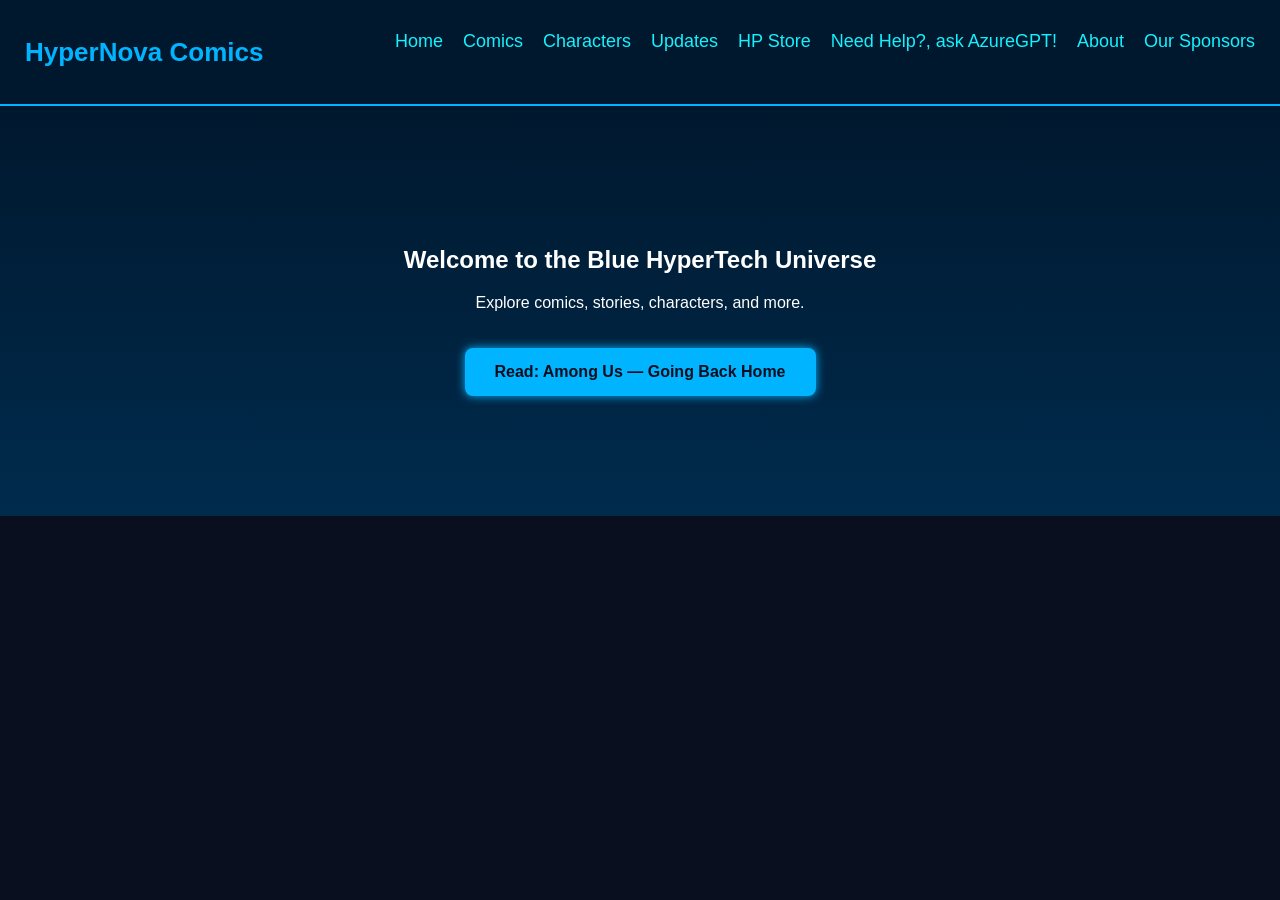
==== index.html @ 06ad4795 "index.html" ====
<!DOCTYPE html>
<html lang="en">
<head>
  <meta charset="UTF-8">
  <title>HyperNova Comics</title>
  <link rel="stylesheet" href="style.css">
</head>

<body>

  <!-- NAVIGATION BAR -->
  <nav class="navbar">
    <h1 class="logo">HyperNova Comics</h1>
    <ul>
      <li><a href="index.html">Home</a></li>
      <li><a href="comics.html">Comics</a></li>
      <li><a href="characters.html">Characters</a></li>
      <li><a href="updates.html">Updates</a></li>
      <li><a href="hpstore.html">HP Store</a></li>
      <li><a href="messenger.html">Need Help?, ask AzureGPT!</a></li>
      <li><a href="about.html">About</a></li>
      <li><a href="sponsors.html">Our Sponsors</a></li>
    </ul>
  </nav>

  <!-- HERO SECTION -->
  <header class="hero">
    <h2>Welcome to the Blue HyperTech Universe</h2>
    <p>Explore comics, stories, characters, and more.</p>

    <a class="button" href="amongus.html">Read: Among Us — Going Back Home</a>
  </header>

</body>
</html>
---- style.css ----
body {
  margin: 0;
  background: #0A0F1F;
  font-family: Arial, sans-serif;
  color: white;
}

.navbar {
  display: flex;
  justify-content: space-between;
  padding: 15px 25px;
  background: #00182E;
  border-bottom: 2px solid #00B4FF;
}

.navbar ul {
  display: flex;
  list-style: none;
}

.navbar ul li {
  margin-left: 20px;
}

.navbar a {
  color: #13F2FF;
  text-decoration: none;
  font-size: 18px;
}

.logo {
  color: #00B4FF;
  font-size: 26px;
  font-weight: bold;
}

.hero {
  text-align: center;
  padding: 120px 20px;
  background: linear-gradient(#00182E, #002B4D);
}

.button {
  display: inline-block;
  margin-top: 20px;
  padding: 15px 30px;
  background: #00B4FF;
  color: #0A0F1F;
  font-weight: bold;
  border-radius: 8px;
  text-decoration: none;
  box-shadow: 0 0 10px #00B4FF;
}

.page-title {
  text-align: center;
  margin-top: 40px;
  font-size: 32px;
  color: #13F2FF;
}

.comic-grid, .char-grid, .shop-grid {
  display: grid;
  grid-template-columns: repeat(auto-fit, minmax(250px, 1fr));
  gap: 20px;
  padding: 30px;
}

.comic-card, .char-card, .shop-item {
  background: #00233D;
  padding: 20px;
  border-radius: 10px;
  text-align: center;
  box-shadow: 0 0 10px #00B4FF;
}

.comic-reader img {
  width: 90%;
  margin: auto;
  display: block;
  border-radius: 10px;
  box-shadow: 0 0 15px #00B4FF;
}

.reader-controls {
  text-align: center;
  margin-top: 20px;
}

.reader-controls button {
  padding: 10px 20px;
  margin: 10px;
  background: #00B4FF;
  border: none;
  color: #0A0F1F;
  font-weight: bold;
  border-radius: 8px;
}
.ai-box {
  width: 70%;
  margin: auto;
  margin-top: 30px;
  padding: 20px;
  background
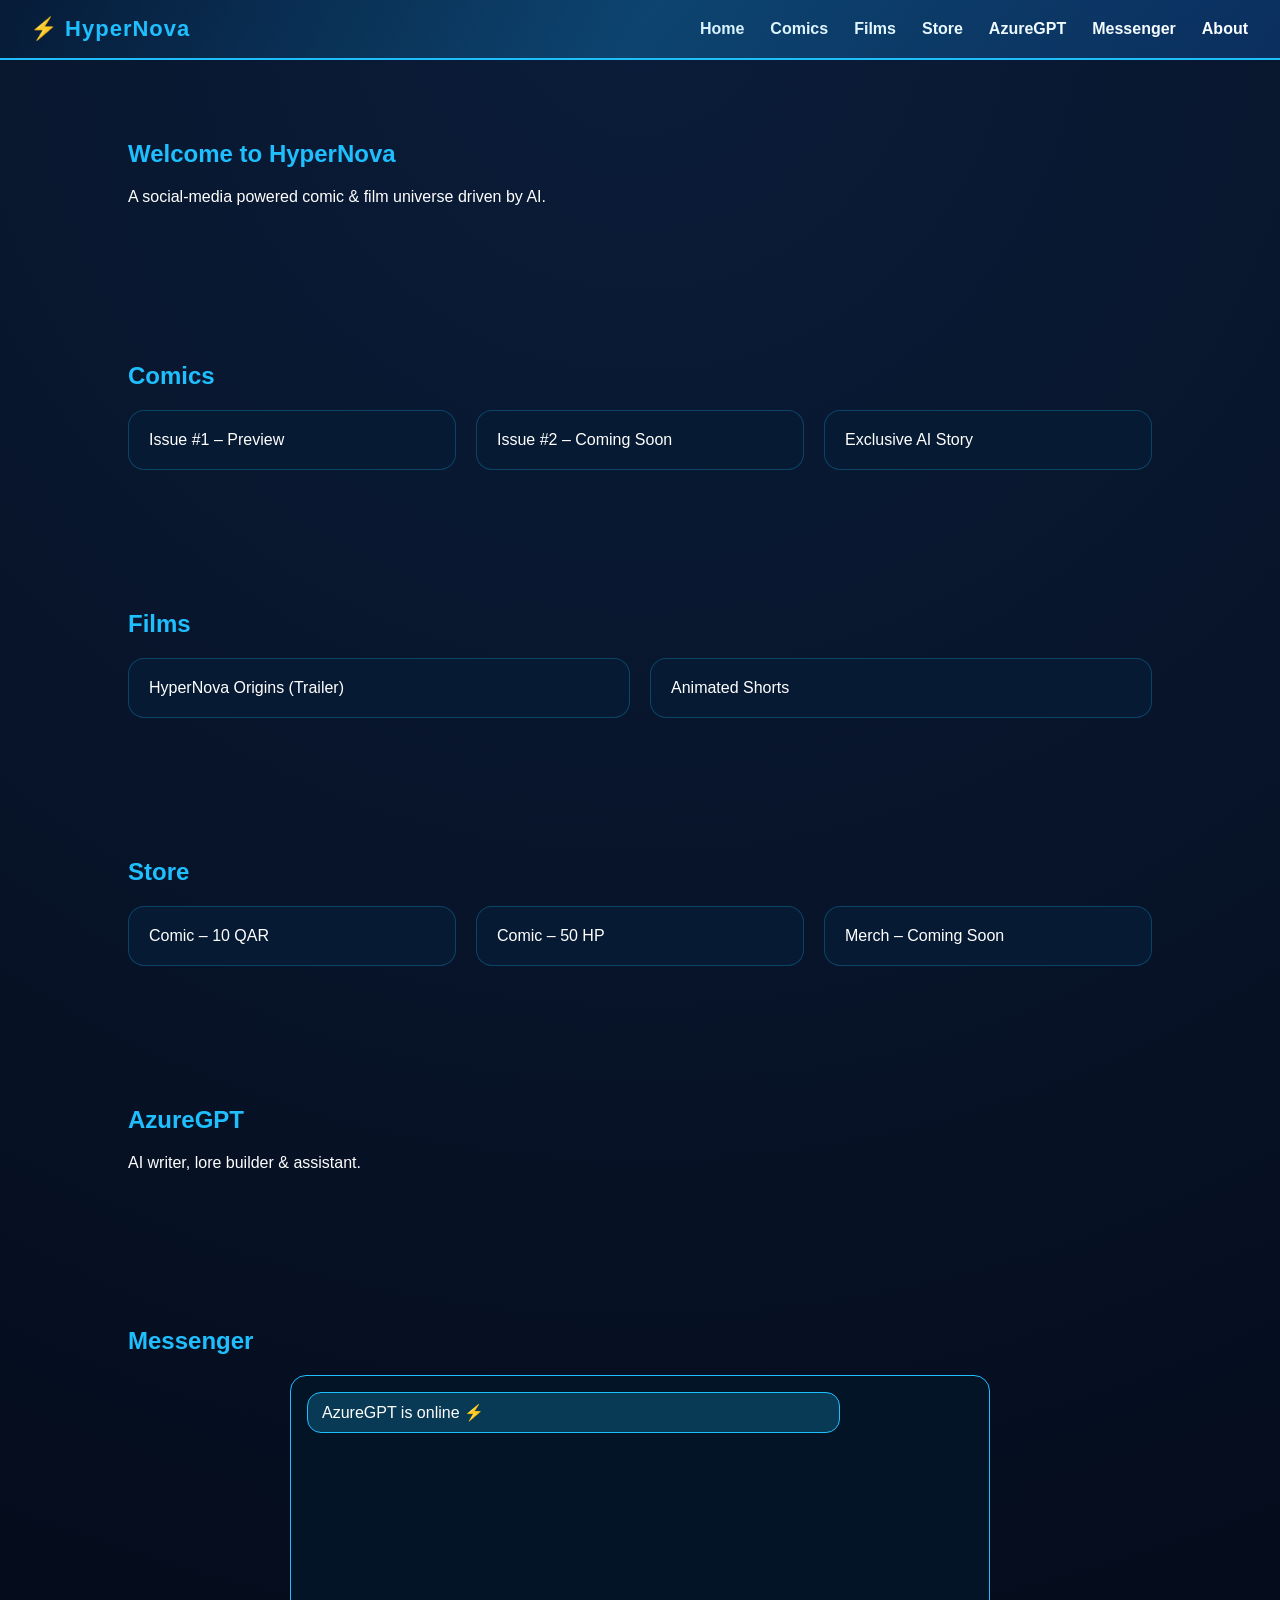
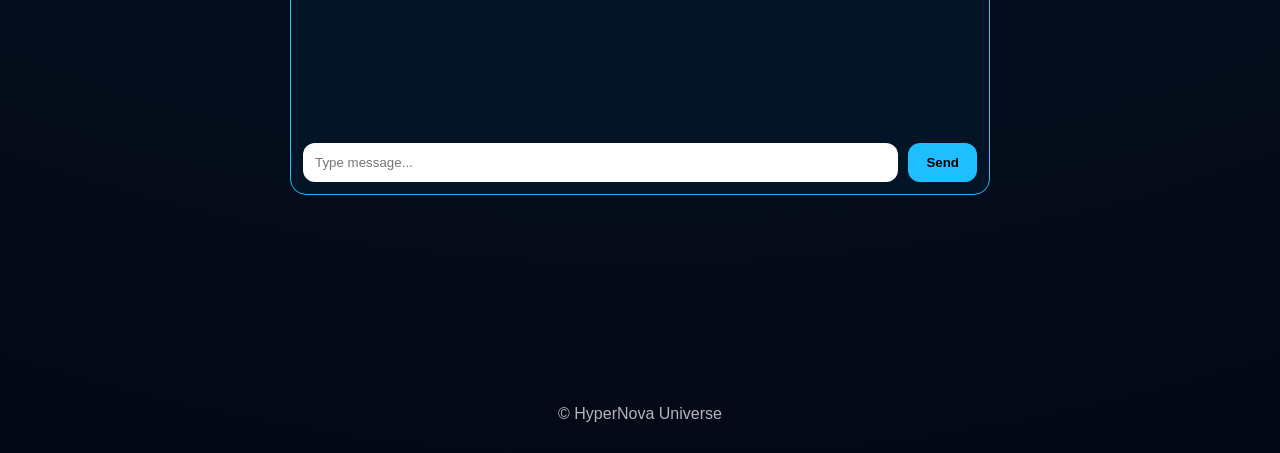
==== commit 3497b8c9: "Add files via upload" ====
--- a/index.html
+++ b/index.html
@@ -1,36 +1,257 @@
 <!DOCTYPE html>
 <html lang="en">
 <head>
-  <meta charset="UTF-8">
-  <title>HyperNova Comics</title>
-  <link rel="stylesheet" href="style.css">
+<meta charset="UTF-8" />
+<title>HyperNova</title>
+<meta name="viewport" content="width=device-width, initial-scale=1.0"/>
+
+<style>
+:root{
+  --neon:#1fbfff;
+  --bg:#030814;
+  --panel:#071a33;
+}
+
+*{box-sizing:border-box}
+body{
+  margin:0;
+  font-family: "Segoe UI", Arial, sans-serif;
+  background: radial-gradient(circle at top, #0b1d3a, var(--bg));
+  color:white;
+  overflow-x:hidden;
+}
+
+/* ===== NAV BAR ===== */
+nav{
+  position:sticky;
+  top:0;
+  z-index:999;
+  background:linear-gradient(90deg,#061b38,#0b2f5f);
+  display:flex;
+  align-items:center;
+  padding:14px 30px;
+  border-bottom:2px solid var(--neon);
+}
+
+.logo{
+  font-size:22px;
+  font-weight:800;
+  letter-spacing:1px;
+  color:var(--neon);
+}
+
+.nav-links{
+  display:flex;
+  gap:22px;
+  margin-left:auto;
+}
+
+.nav-links a{
+  color:white;
+  text-decoration:none;
+  font-weight:600;
+  position:relative;
+  padding:6px 2px;
+}
+
+.nav-links a::after{
+  content:"";
+  position:absolute;
+  left:0;
+  bottom:-4px;
+  width:0%;
+  height:2px;
+  background:var(--neon);
+  transition:0.3s;
+}
+
+.nav-links a:hover::after{
+  width:100%;
+}
+
+/* WHOOSH */
+.whoosh{
+  position:absolute;
+  inset:0;
+  background:linear-gradient(120deg,transparent,rgba(31,191,255,0.2),transparent);
+  animation:whoosh 4s linear infinite;
+  pointer-events:none;
+}
+@keyframes whoosh{
+  from{transform:translateX(-100%)}
+  to{transform:translateX(100%)}
+}
+
+/* ===== SECTIONS ===== */
+section{
+  padding:60px 10%;
+}
+
+h1{
+  color:var(--neon);
+  margin-bottom:20px;
+}
+
+.grid{
+  display:grid;
+  grid-template-columns:repeat(auto-fit,minmax(220px,1fr));
+  gap:20px;
+}
+
+.card{
+  background:var(--panel);
+  border:1px solid rgba(31,191,255,0.25);
+  border-radius:16px;
+  padding:20px;
+  transition:0.3s;
+}
+.card:hover{
+  transform:translateY(-6px);
+  box-shadow:0 0 25px rgba(31,191,255,0.35);
+}
+
+/* ===== CHAT ===== */
+.chat{
+  max-width:700px;
+  margin:auto;
+  background:#041427;
+  border-radius:16px;
+  border:1px solid var(--neon);
+  display:flex;
+  flex-direction:column;
+  height:420px;
+}
+
+.chat-log{
+  flex:1;
+  padding:16px;
+  overflow-y:auto;
+}
+
+.msg{
+  margin-bottom:10px;
+  padding:10px 14px;
+  border-radius:14px;
+  max-width:80%;
+}
+.user{background:#1f6fff;margin-left:auto}
+.ai{background:#083a55;border:1px solid var(--neon)}
+
+.chat-input{
+  display:flex;
+  gap:10px;
+  padding:12px;
+}
+.chat-input input{
+  flex:1;
+  padding:12px;
+  border-radius:12px;
+  border:none;
+  outline:none;
+}
+.chat-input button{
+  padding:12px 18px;
+  border:none;
+  border-radius:12px;
+  background:var(--neon);
+  font-weight:bold;
+  cursor:pointer;
+}
+
+/* ===== FOOTER ===== */
+footer{
+  text-align:center;
+  padding:30px;
+  opacity:0.7;
+}
+</style>
 </head>
 
 <body>
 
-  <!-- NAVIGATION BAR -->
-  <nav class="navbar">
-    <h1 class="logo">HyperNova Comics</h1>
-    <ul>
-      <li><a href="index.html">Home</a></li>
-      <li><a href="comics.html">Comics</a></li>
-      <li><a href="characters.html">Characters</a></li>
-      <li><a href="updates.html">Updates</a></li>
-      <li><a href="hpstore.html">HP Store</a></li>
-      <li><a href="messenger.html">Need Help?, ask AzureGPT!</a></li>
-      <li><a href="about.html">About</a></li>
-      <li><a href="sponsors.html">Our Sponsors</a></li>
-    </ul>
-  </nav>
-
-  <!-- HERO SECTION -->
-  <header class="hero">
-    <h2>Welcome to the Blue HyperTech Universe</h2>
-    <p>Explore comics, stories, characters, and more.</p>
-
-    <a class="button" href="amongus.html">Read: Among Us — Going Back Home</a>
-  </header>
+<nav>
+  <div class="logo">⚡ HyperNova</div>
+  <div class="nav-links">
+    <a href="#home">Home</a>
+    <a href="#comics">Comics</a>
+    <a href="#films">Films</a>
+    <a href="#store">Store</a>
+    <a href="#ai">AzureGPT</a>
+    <a href="#messenger">Messenger</a>
+    <a href="#about">About</a>
+  </div>
+  <div class="whoosh"></div>
+</nav>
+
+<section id="home">
+  <h1>Welcome to HyperNova</h1>
+  <p>A social-media powered comic & film universe driven by AI.</p>
+</section>
+
+<section id="comics">
+  <h1>Comics</h1>
+  <div class="grid">
+    <div class="card">Issue #1 – Preview</div>
+    <div class="card">Issue #2 – Coming Soon</div>
+    <div class="card">Exclusive AI Story</div>
+  </div>
+</section>
+
+<section id="films">
+  <h1>Films</h1>
+  <div class="grid">
+    <div class="card">HyperNova Origins (Trailer)</div>
+    <div class="card">Animated Shorts</div>
+  </div>
+</section>
+
+<section id="store">
+  <h1>Store</h1>
+  <div class="grid">
+    <div class="card">Comic – 10 QAR</div>
+    <div class="card">Comic – 50 HP</div>
+    <div class="card">Merch – Coming Soon</div>
+  </div>
+</section>
+
+<section id="ai">
+  <h1>AzureGPT</h1>
+  <p>AI writer, lore builder & assistant.</p>
+</section>
+
+<section id="messenger">
+  <h1>Messenger</h1>
+  <div class="chat">
+    <div class="chat-log" id="log">
+      <div class="msg ai">AzureGPT is online ⚡</div>
+    </div>
+    <div class="chat-input">
+      <input id="msg" placeholder="Type message...">
+      <button onclick="send()">Send</button>
+    </div>
+  </div>
+</section>
+
+<section id="about">
+  <!-- intentionally empty -->
+</section>
+
+<footer>
+  © HyperNova Universe
+</footer>
+
+<script>
+function send(){
+  const input=document.getElementById("msg");
+  const log=document.getElementById("log");
+  if(!input.value) return;
+
+  log.innerHTML+=`<div class="msg user">${input.value}</div>`;
+  log.innerHTML+=`<div class="msg ai">[AzureGPT reply here]</div>`;
+  input.value="";
+  log.scrollTop=log.scrollHeight;
+}
+</script>
 
 </body>
 </html>
-
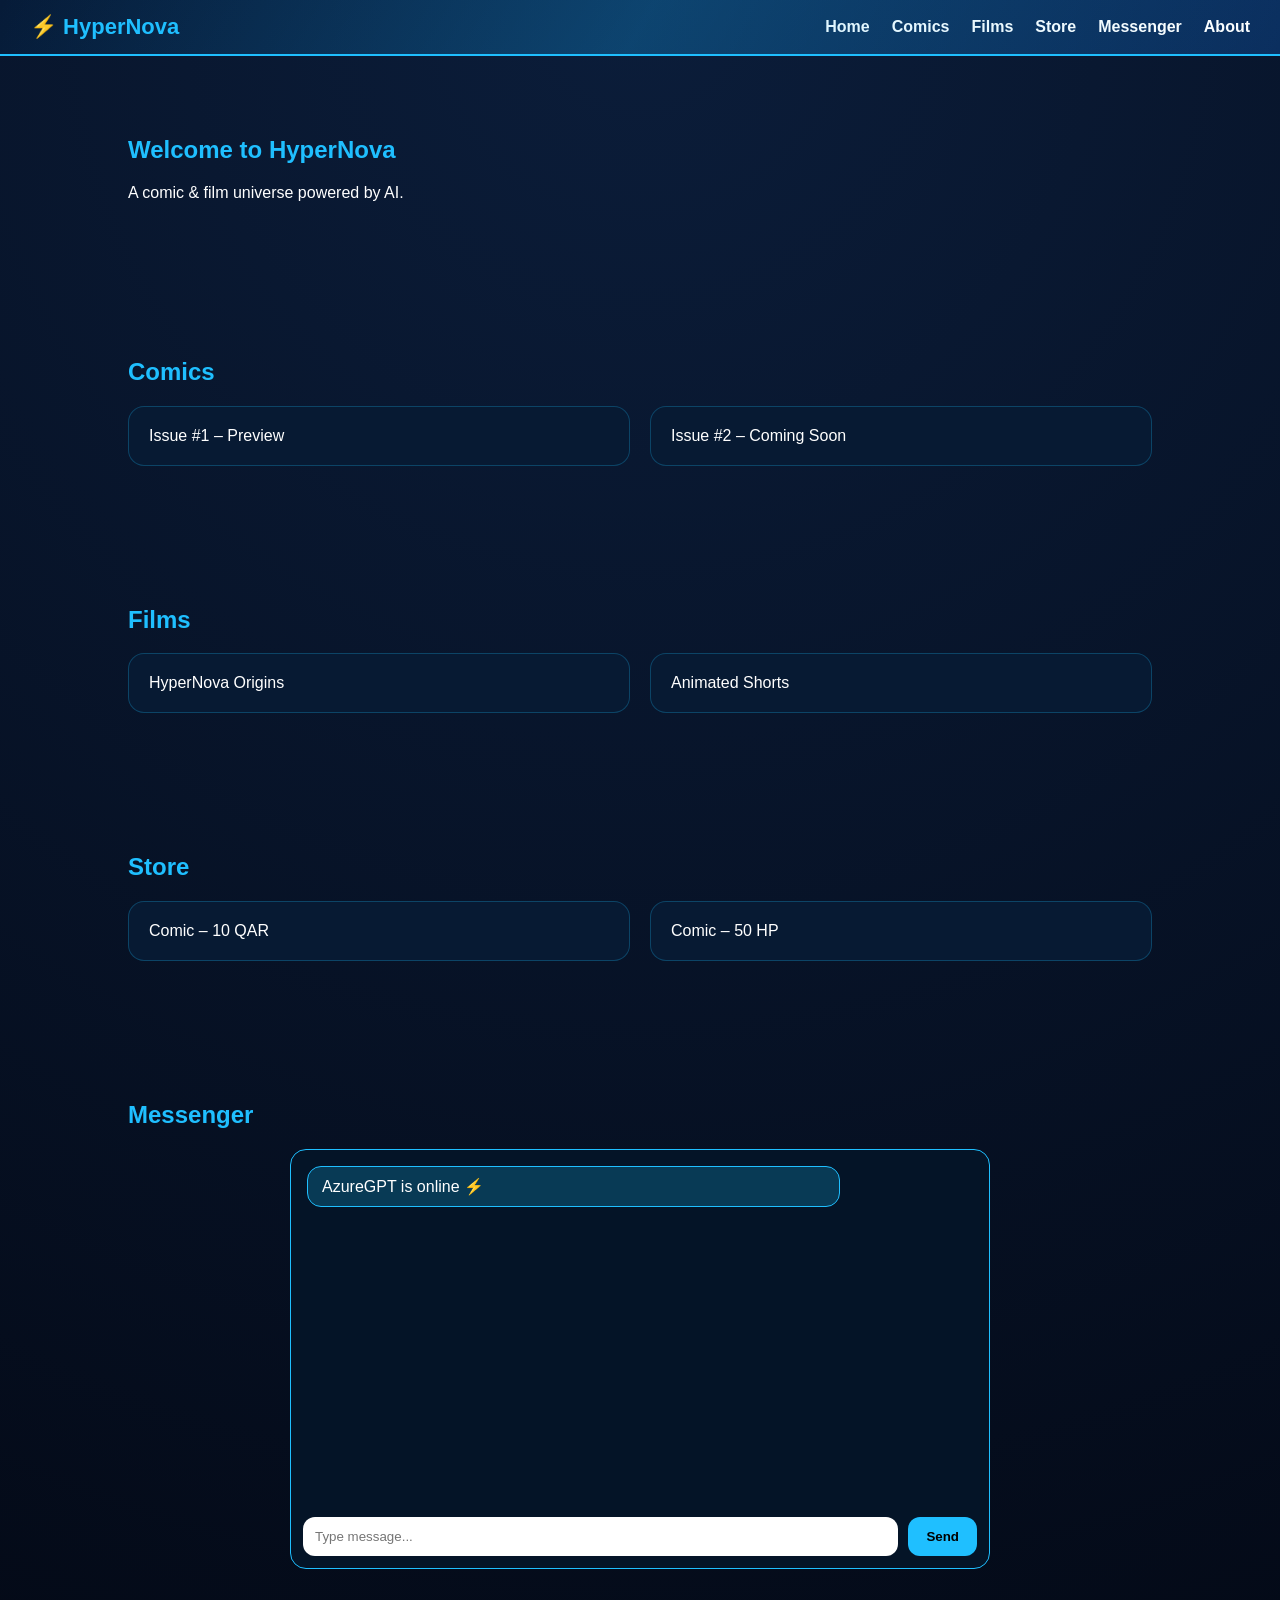
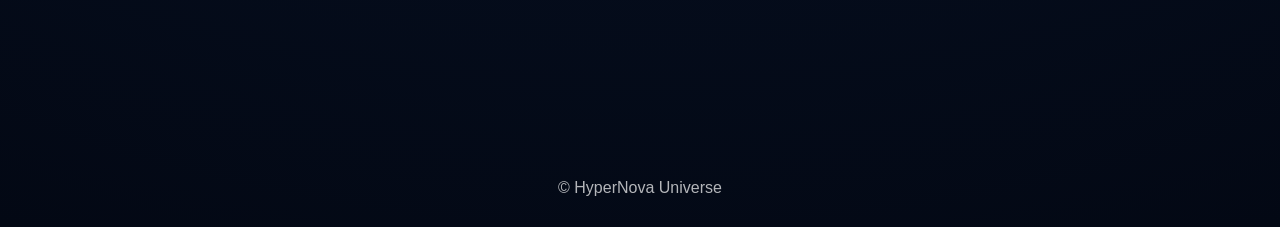
==== commit 0bca8093: "Add files via upload" ====
--- a/index.html
+++ b/index.html
@@ -21,7 +21,7 @@
   overflow-x:hidden;
 }
 
-/* ===== NAV BAR ===== */
+/* NAV */
 nav{
   position:sticky;
   top:0;
@@ -32,28 +32,22 @@
   padding:14px 30px;
   border-bottom:2px solid var(--neon);
 }
-
 .logo{
   font-size:22px;
   font-weight:800;
-  letter-spacing:1px;
   color:var(--neon);
 }
-
 .nav-links{
   display:flex;
   gap:22px;
   margin-left:auto;
 }
-
 .nav-links a{
   color:white;
   text-decoration:none;
   font-weight:600;
   position:relative;
-  padding:6px 2px;
-}
-
+}
 .nav-links a::after{
   content:"";
   position:absolute;
@@ -62,18 +56,14 @@
   width:0%;
   height:2px;
   background:var(--neon);
-  transition:0.3s;
-}
-
-.nav-links a:hover::after{
-  width:100%;
-}
-
-/* WHOOSH */
+  transition:.3s;
+}
+.nav-links a:hover::after{width:100%}
+
 .whoosh{
   position:absolute;
   inset:0;
-  background:linear-gradient(120deg,transparent,rgba(31,191,255,0.2),transparent);
+  background:linear-gradient(120deg,transparent,rgba(31,191,255,.2),transparent);
   animation:whoosh 4s linear infinite;
   pointer-events:none;
 }
@@ -82,35 +72,28 @@
   to{transform:translateX(100%)}
 }
 
-/* ===== SECTIONS ===== */
-section{
-  padding:60px 10%;
-}
-
-h1{
-  color:var(--neon);
-  margin-bottom:20px;
-}
+/* SECTIONS */
+section{padding:60px 10%}
+h1{color:var(--neon)}
 
 .grid{
   display:grid;
   grid-template-columns:repeat(auto-fit,minmax(220px,1fr));
   gap:20px;
 }
-
 .card{
   background:var(--panel);
-  border:1px solid rgba(31,191,255,0.25);
+  border:1px solid rgba(31,191,255,.25);
   border-radius:16px;
   padding:20px;
-  transition:0.3s;
+  transition:.3s;
 }
 .card:hover{
   transform:translateY(-6px);
-  box-shadow:0 0 25px rgba(31,191,255,0.35);
-}
-
-/* ===== CHAT ===== */
+  box-shadow:0 0 25px rgba(31,191,255,.35);
+}
+
+/* CHAT */
 .chat{
   max-width:700px;
   margin:auto;
@@ -121,13 +104,11 @@
   flex-direction:column;
   height:420px;
 }
-
 .chat-log{
   flex:1;
   padding:16px;
   overflow-y:auto;
 }
-
 .msg{
   margin-bottom:10px;
   padding:10px 14px;
@@ -147,7 +128,6 @@
   padding:12px;
   border-radius:12px;
   border:none;
-  outline:none;
 }
 .chat-input button{
   padding:12px 18px;
@@ -158,12 +138,7 @@
   cursor:pointer;
 }
 
-/* ===== FOOTER ===== */
-footer{
-  text-align:center;
-  padding:30px;
-  opacity:0.7;
-}
+footer{text-align:center;padding:30px;opacity:.7}
 </style>
 </head>
 
@@ -176,7 +151,6 @@
     <a href="#comics">Comics</a>
     <a href="#films">Films</a>
     <a href="#store">Store</a>
-    <a href="#ai">AzureGPT</a>
     <a href="#messenger">Messenger</a>
     <a href="#about">About</a>
   </div>
@@ -185,7 +159,7 @@
 
 <section id="home">
   <h1>Welcome to HyperNova</h1>
-  <p>A social-media powered comic & film universe driven by AI.</p>
+  <p>A comic & film universe powered by AI.</p>
 </section>
 
 <section id="comics">
@@ -193,14 +167,13 @@
   <div class="grid">
     <div class="card">Issue #1 – Preview</div>
     <div class="card">Issue #2 – Coming Soon</div>
-    <div class="card">Exclusive AI Story</div>
   </div>
 </section>
 
 <section id="films">
   <h1>Films</h1>
   <div class="grid">
-    <div class="card">HyperNova Origins (Trailer)</div>
+    <div class="card">HyperNova Origins</div>
     <div class="card">Animated Shorts</div>
   </div>
 </section>
@@ -210,13 +183,7 @@
   <div class="grid">
     <div class="card">Comic – 10 QAR</div>
     <div class="card">Comic – 50 HP</div>
-    <div class="card">Merch – Coming Soon</div>
-  </div>
-</section>
-
-<section id="ai">
-  <h1>AzureGPT</h1>
-  <p>AI writer, lore builder & assistant.</p>
+  </div>
 </section>
 
 <section id="messenger">
@@ -232,24 +199,36 @@
   </div>
 </section>
 
-<section id="about">
-  <!-- intentionally empty -->
-</section>
-
-<footer>
-  © HyperNova Universe
-</footer>
+<section id="about"></section>
+
+<footer>© HyperNova Universe</footer>
 
 <script>
-function send(){
-  const input=document.getElementById("msg");
-  const log=document.getElementById("log");
-  if(!input.value) return;
-
-  log.innerHTML+=`<div class="msg user">${input.value}</div>`;
-  log.innerHTML+=`<div class="msg ai">[AzureGPT reply here]</div>`;
-  input.value="";
-  log.scrollTop=log.scrollHeight;
+const WORKER_URL = "https://azure-gptworker.omerkuzeyseyhan5.workers.dev";
+
+async function send(){
+  const input = document.getElementById("msg");
+  const log = document.getElementById("log");
+  const text = input.value.trim();
+  if(!text) return;
+
+  log.innerHTML += `<div class="msg user">${text}</div>`;
+  input.value = "";
+  log.scrollTop = log.scrollHeight;
+
+  try{
+    const res = await fetch(WORKER_URL,{
+      method:"POST",
+      headers:{"Content-Type":"application/json"},
+      body:JSON.stringify({message:text})
+    });
+
+    const data = await res.json();
+    log.innerHTML += `<div class="msg ai">${data.reply}</div>`;
+    log.scrollTop = log.scrollHeight;
+  }catch(e){
+    log.innerHTML += `<div class="msg ai">⚠️ AzureGPT error</div>`;
+  }
 }
 </script>
 
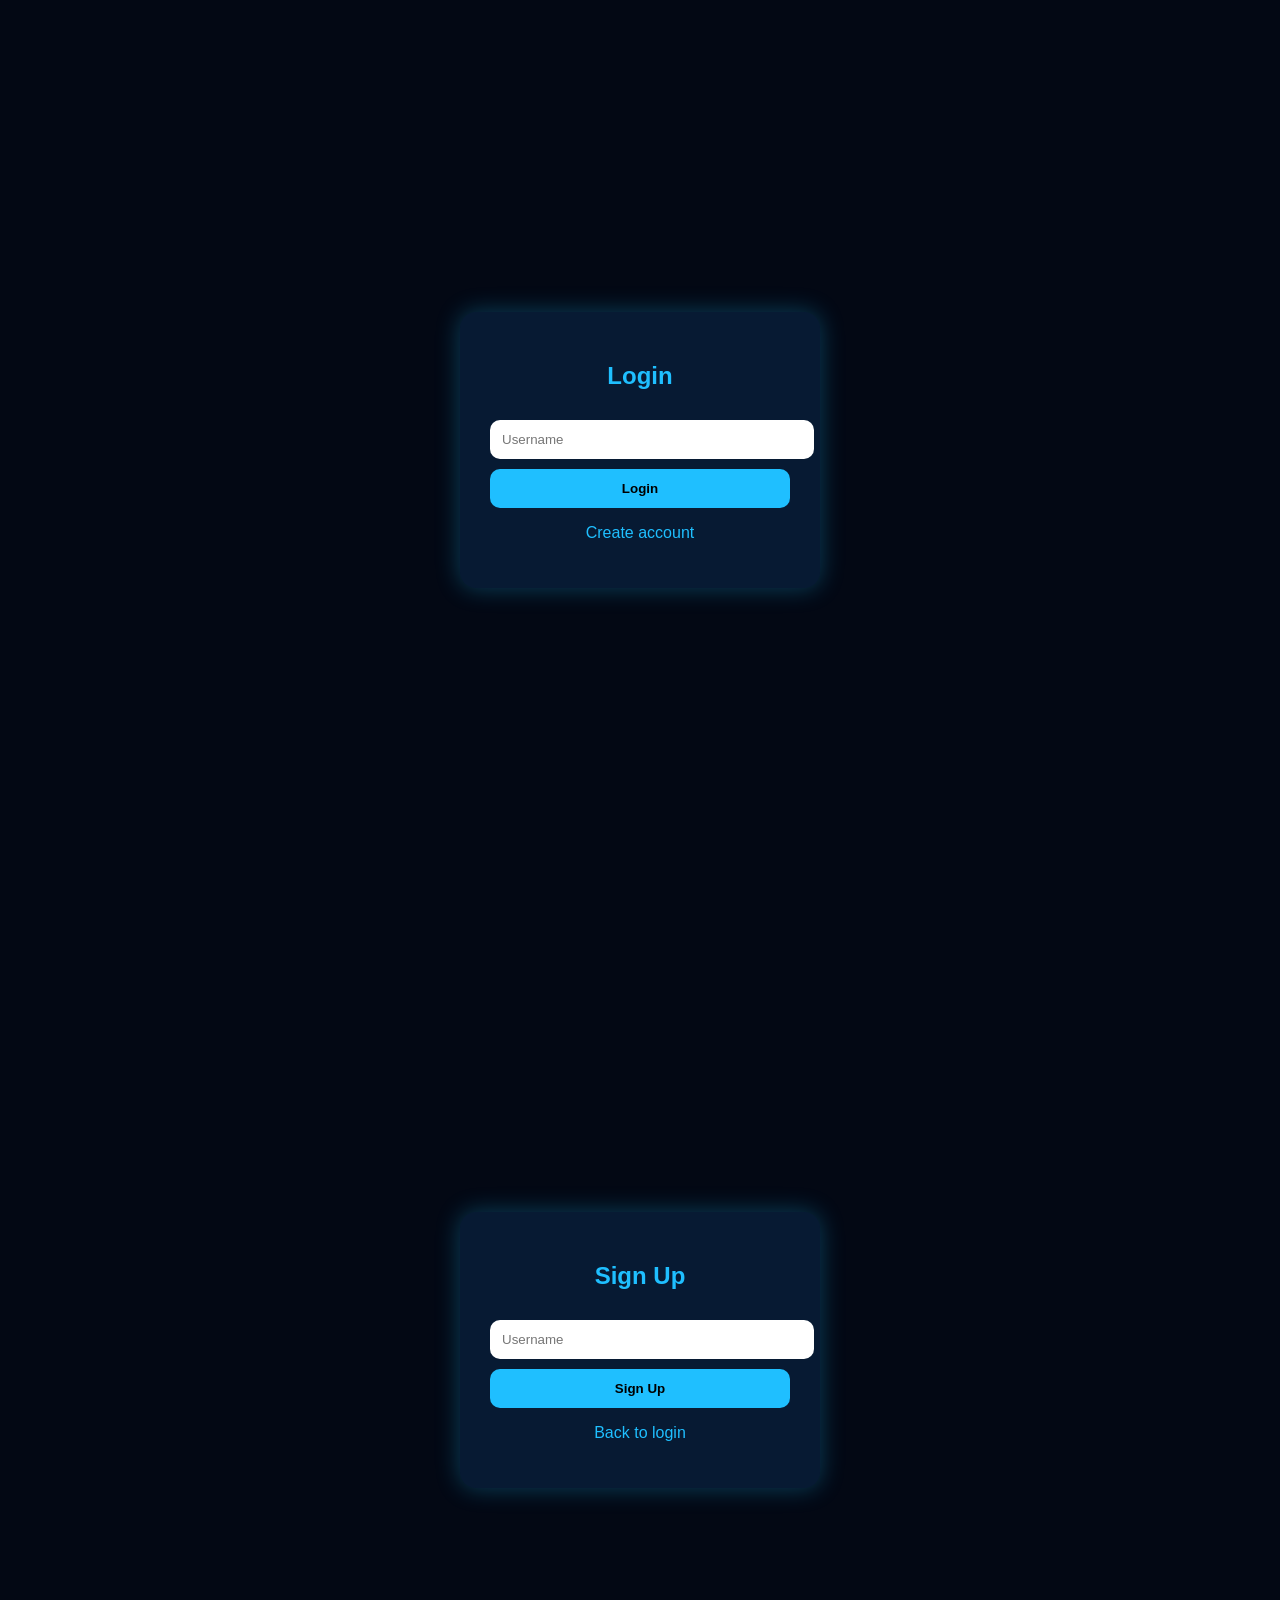
==== commit 81b599bb: "Add files via upload" ====
--- a/index.html
+++ b/index.html
@@ -1,105 +1,50 @@
 <!DOCTYPE html>
 <html lang="en">
 <head>
-<meta charset="UTF-8" />
+<meta charset="UTF-8">
 <title>HyperNova</title>
-<meta name="viewport" content="width=device-width, initial-scale=1.0"/>
+<meta name="viewport" content="width=device-width, initial-scale=1.0">
 
 <style>
-:root{
-  --neon:#1fbfff;
-  --bg:#030814;
-  --panel:#071a33;
-}
-
-*{box-sizing:border-box}
 body{
   margin:0;
-  font-family: "Segoe UI", Arial, sans-serif;
-  background: radial-gradient(circle at top, #0b1d3a, var(--bg));
+  font-family:Arial, sans-serif;
+  background:#030814;
   color:white;
-  overflow-x:hidden;
-}
-
-/* NAV */
-nav{
-  position:sticky;
-  top:0;
-  z-index:999;
-  background:linear-gradient(90deg,#061b38,#0b2f5f);
+}
+.hidden{display:none}
+.center{
+  min-height:100vh;
   display:flex;
+  justify-content:center;
   align-items:center;
-  padding:14px 30px;
-  border-bottom:2px solid var(--neon);
-}
-.logo{
-  font-size:22px;
-  font-weight:800;
-  color:var(--neon);
-}
-.nav-links{
-  display:flex;
-  gap:22px;
-  margin-left:auto;
-}
-.nav-links a{
-  color:white;
-  text-decoration:none;
-  font-weight:600;
-  position:relative;
-}
-.nav-links a::after{
-  content:"";
-  position:absolute;
-  left:0;
-  bottom:-4px;
-  width:0%;
-  height:2px;
-  background:var(--neon);
-  transition:.3s;
-}
-.nav-links a:hover::after{width:100%}
-
-.whoosh{
-  position:absolute;
-  inset:0;
-  background:linear-gradient(120deg,transparent,rgba(31,191,255,.2),transparent);
-  animation:whoosh 4s linear infinite;
-  pointer-events:none;
-}
-@keyframes whoosh{
-  from{transform:translateX(-100%)}
-  to{transform:translateX(100%)}
-}
-
-/* SECTIONS */
-section{padding:60px 10%}
-h1{color:var(--neon)}
-
-.grid{
-  display:grid;
-  grid-template-columns:repeat(auto-fit,minmax(220px,1fr));
-  gap:20px;
 }
 .card{
-  background:var(--panel);
-  border:1px solid rgba(31,191,255,.25);
+  background:#071a33;
+  padding:30px;
   border-radius:16px;
-  padding:20px;
-  transition:.3s;
-}
-.card:hover{
-  transform:translateY(-6px);
-  box-shadow:0 0 25px rgba(31,191,255,.35);
-}
-
-/* CHAT */
+  width:300px;
+  box-shadow:0 0 25px rgba(31,191,255,0.3);
+}
+input,button{
+  width:100%;
+  padding:12px;
+  margin-top:10px;
+  border-radius:10px;
+  border:none;
+}
+button{
+  background:#1fbfff;
+  font-weight:bold;
+  cursor:pointer;
+}
+button:hover{background:#45d3ff}
+
 .chat{
   max-width:700px;
-  margin:auto;
-  background:#041427;
+  margin:30px auto;
+  border:1px solid #1fbfff;
   border-radius:16px;
-  border:1px solid var(--neon);
   display:flex;
   flex-direction:column;
   height:420px;
@@ -116,104 +61,134 @@
   max-width:80%;
 }
 .user{background:#1f6fff;margin-left:auto}
-.ai{background:#083a55;border:1px solid var(--neon)}
+.ai{background:#083a55;border:1px solid #1fbfff}
+.typing{opacity:0.6;font-style:italic}
 
 .chat-input{
   display:flex;
+  padding:10px;
   gap:10px;
-  padding:12px;
-}
-.chat-input input{
-  flex:1;
-  padding:12px;
-  border-radius:12px;
-  border:none;
-}
-.chat-input button{
-  padding:12px 18px;
-  border:none;
-  border-radius:12px;
-  background:var(--neon);
-  font-weight:bold;
-  cursor:pointer;
-}
-
-footer{text-align:center;padding:30px;opacity:.7}
+}
+.chat-input input{flex:1}
+
+h2{text-align:center;color:#1fbfff}
+p.link{text-align:center;cursor:pointer;color:#1fbfff}
 </style>
 </head>
 
 <body>
 
-<nav>
-  <div class="logo">⚡ HyperNova</div>
-  <div class="nav-links">
-    <a href="#home">Home</a>
-    <a href="#comics">Comics</a>
-    <a href="#films">Films</a>
-    <a href="#store">Store</a>
-    <a href="#messenger">Messenger</a>
-    <a href="#about">About</a>
+<!-- LOGIN -->
+<div id="login" class="center">
+  <div class="card">
+    <h2>Login</h2>
+    <input id="loginUser" placeholder="Username">
+    <button onclick="login()">Login</button>
+    <p class="link" onclick="showSignup()">Create account</p>
   </div>
-  <div class="whoosh"></div>
-</nav>
-
-<section id="home">
-  <h1>Welcome to HyperNova</h1>
-  <p>A comic & film universe powered by AI.</p>
-</section>
-
-<section id="comics">
-  <h1>Comics</h1>
-  <div class="grid">
-    <div class="card">Issue #1 – Preview</div>
-    <div class="card">Issue #2 – Coming Soon</div>
+</div>
+
+<!-- SIGNUP -->
+<div id="signup" class="center hidden">
+  <div class="card">
+    <h2>Sign Up</h2>
+    <input id="signupUser" placeholder="Username">
+    <button onclick="signup()">Sign Up</button>
+    <p class="link" onclick="showLogin()">Back to login</p>
   </div>
-</section>
-
-<section id="films">
-  <h1>Films</h1>
-  <div class="grid">
-    <div class="card">HyperNova Origins</div>
-    <div class="card">Animated Shorts</div>
-  </div>
-</section>
-
-<section id="store">
-  <h1>Store</h1>
-  <div class="grid">
-    <div class="card">Comic – 10 QAR</div>
-    <div class="card">Comic – 50 HP</div>
-  </div>
-</section>
-
-<section id="messenger">
-  <h1>Messenger</h1>
+</div>
+
+<!-- APP -->
+<div id="app" class="hidden">
+  <h2>AzureGPT ⚡</h2>
   <div class="chat">
-    <div class="chat-log" id="log">
-      <div class="msg ai">AzureGPT is online ⚡</div>
-    </div>
+    <div class="chat-log" id="log"></div>
     <div class="chat-input">
-      <input id="msg" placeholder="Type message...">
+      <input id="msg" placeholder="Type message..." onkeydown="handleKey(event)">
       <button onclick="send()">Send</button>
     </div>
   </div>
-</section>
-
-<section id="about"></section>
-
-<footer>© HyperNova Universe</footer>
+</div>
 
 <script>
 const WORKER_URL = "https://azure-gptworker.omerkuzeyseyhan5.workers.dev";
+let currentUser = null;
+
+/* ---------- NAV ---------- */
+function showSignup(){
+  document.getElementById("login").classList.add("hidden");
+  document.getElementById("signup").classList.remove("hidden");
+}
+function showLogin(){
+  document.getElementById("signup").classList.add("hidden");
+  document.getElementById("login").classList.remove("hidden");
+}
+
+/* ---------- AUTH ---------- */
+function signup(){
+  const u = document.getElementById("signupUser").value.trim();
+  if(!u) return alert("Enter a username");
+
+  if(localStorage.getItem("user_"+u)){
+    alert("User already exists");
+    return;
+  }
+
+  localStorage.setItem("user_"+u, JSON.stringify([]));
+  document.getElementById("loginUser").value = u;
+  showLogin();
+}
+
+function login(){
+  const u = document.getElementById("loginUser").value.trim();
+  if(!localStorage.getItem("user_"+u)){
+    alert("User not found");
+    return;
+  }
+
+  currentUser = u;
+  document.getElementById("login").classList.add("hidden");
+  document.getElementById("app").classList.remove("hidden");
+  loadChat();
+}
+
+/* ---------- CHAT MEMORY ---------- */
+function loadChat(){
+  const log = document.getElementById("log");
+  log.innerHTML = "";
+  const history = JSON.parse(localStorage.getItem("user_"+currentUser));
+  history.forEach(m=>{
+    log.innerHTML += `<div class="msg ${m.role}">${m.text}</div>`;
+  });
+  log.scrollTop = log.scrollHeight;
+}
+
+function save(role,text){
+  const h = JSON.parse(localStorage.getItem("user_"+currentUser));
+  h.push({role,text});
+  localStorage.setItem("user_"+currentUser, JSON.stringify(h));
+}
+
+/* ---------- CHAT ---------- */
+function handleKey(e){
+  if(e.key==="Enter") send();
+}
 
 async function send(){
   const input = document.getElementById("msg");
-  const log = document.getElementById("log");
   const text = input.value.trim();
   if(!text) return;
 
+  input.value = "";
+  const log = document.getElementById("log");
+
   log.innerHTML += `<div class="msg user">${text}</div>`;
-  input.value = "";
+  save("user",text);
+
+  const typing = document.createElement("div");
+  typing.className="msg ai typing";
+  typing.innerText="AzureGPT is thinking…";
+  log.appendChild(typing);
   log.scrollTop = log.scrollHeight;
 
   try{
@@ -224,10 +199,15 @@
     });
 
     const data = await res.json();
+    typing.remove();
+
     log.innerHTML += `<div class="msg ai">${data.reply}</div>`;
+    save("ai",data.reply);
     log.scrollTop = log.scrollHeight;
-  }catch(e){
-    log.innerHTML += `<div class="msg ai">⚠️ AzureGPT error</div>`;
+
+  }catch{
+    typing.remove();
+    log.innerHTML += `<div class="msg ai">⚠️ Connection error</div>`;
   }
 }
 </script>
